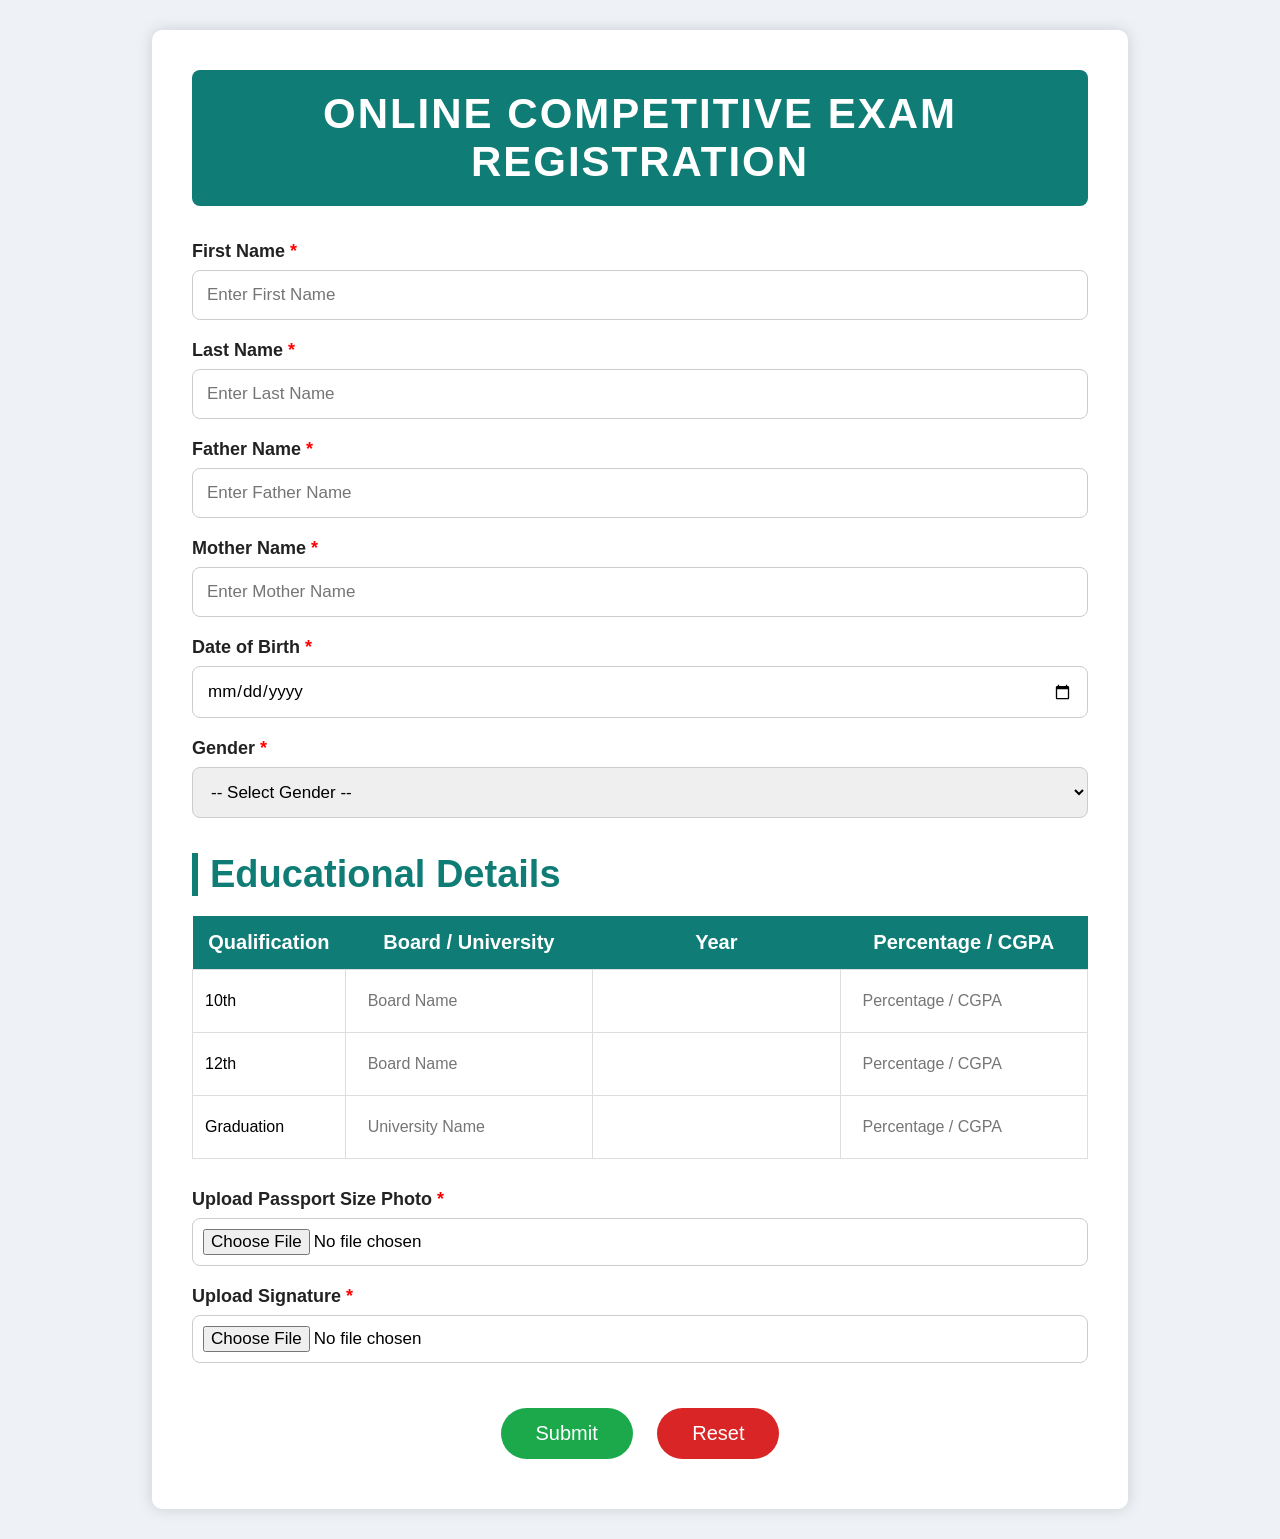
==== online registration form/registration.html @ b3ced052 "Initial Registration form" ====
<!DOCTYPE html>
<html lang="en">
<head>
    <meta charset="UTF-8">
    <meta name="viewport" content="width=device-width, initial-scale=1.0">
    <title>Online Competitive Exam Registration</title>
    <link rel="stylesheet" href="style.css">
</head>
<body>

<div class="container">

    <h1>ONLINE COMPETITIVE EXAM REGISTRATION</h1>

    <form id="registrationForm">

        <label>First Name <span>*</span></label>
        <input type="text" id="fname" placeholder="Enter First Name" required>

        <label>Last Name <span>*</span></label>
        <input type="text" id="lname" placeholder="Enter Last Name" required>

        <label>Father Name <span>*</span></label>
        <input type="text" id="father" placeholder="Enter Father Name" required>

        <label>Mother Name <span>*</span></label>
        <input type="text" id="mother" placeholder="Enter Mother Name" required>

        <label>Date of Birth <span>*</span></label>
        <input type="date" id="dob" required>

        <label>Gender <span>*</span></label>
        <select id="gender" required>
            <option value="">-- Select Gender --</option>
            <option>Male</option>
            <option>Female</option>
            <option>Other</option>
        </select>

        <h2>Educational Details</h2>

        <table>
            <tr>
                <th>Qualification</th>
                <th>Board / University</th>
                <th>Year</th>
                <th>Percentage / CGPA</th>
            </tr>

            <tr>
                <td>10th</td>
                <td><input type="text" id="board10" placeholder="Board Name"></td>
                <td><input type="number" id="year10"></td>
                <td><input type="text" id="cgpa10" placeholder="Percentage / CGPA"></td>
            </tr>

            <tr>
                <td>12th</td>
                <td><input type="text" id="board12" placeholder="Board Name"></td>
                <td><input type="number" id="year12"></td>
                <td><input type="text" id="cgpa12" placeholder="Percentage / CGPA"></td>
            </tr>

            <tr>
                <td>Graduation</td>
                <td><input type="text" id="boardGrad" placeholder="University Name"></td>
                <td><input type="number" id="yearGrad"></td>
                <td><input type="text" id="cgpaGrad" placeholder="Percentage / CGPA"></td>
            </tr>
        </table>

        <label>Upload Passport Size Photo <span>*</span></label>
        <input type="file" id="photo" required>

        <label>Upload Signature <span>*</span></label>
        <input type="file" id="sign" required>

        <div class="buttons">
            <button type="submit" class="submit">Submit</button>
            <button type="reset" class="reset">Reset</button>
        </div>

    </form>

</div>

<script src="script.js"></script>

</body>
</html>
---- online registration form/style.css ----
*{
    margin:0;
    padding:0;
    box-sizing:border-box;
    font-family:Arial, Helvetica, sans-serif;
}

body{
    background:#eef2f7;
    padding:30px;
}

.container{
    width:80%;
    margin:auto;
    background:#fff;
    border-radius:10px;
    padding:40px;
    box-shadow:0 0 15px rgba(0,0,0,0.15);
}

h1{
    background:#0f7d75;
    color:#fff;
    text-align:center;
    padding:20px;
    border-radius:8px;
    font-size:42px;
    margin-bottom:35px;
    letter-spacing:2px;
}

label{
    display:block;
    margin-top:20px;
    margin-bottom:8px;
    font-size:18px;
    font-weight:bold;
    color:#222;
}

label span{
    color:red;
}

input,
select{
    width:100%;
    padding:14px;
    border:1px solid #ccc;
    border-radius:8px;
    font-size:17px;
}

input:focus,
select:focus{
    outline:none;
    border:2px solid #0f7d75;
}

h2{
    margin-top:35px;
    margin-bottom:20px;
    color:#0f7d75;
    font-size:38px;
    border-left:6px solid #0f7d75;
    padding-left:12px;
}

table{
    width:100%;
    border-collapse:collapse;
    margin-bottom:30px;
}

table th{
    background:#0f7d75;
    color:white;
    padding:15px;
    font-size:20px;
}

table td{
    border:1px solid #ddd;
    padding:12px;
}

table td input{
    border:none;
    width:100%;
    padding:10px;
    font-size:16px;
}

table td input:focus{
    border:none;
    outline:none;
}

input[type=file]{
    padding:10px;
}

.buttons{
    text-align:center;
    margin-top:35px;
}

button{
    border:none;
    padding:14px 35px;
    font-size:20px;
    color:white;
    border-radius:30px;
    cursor:pointer;
    margin:10px;
}

.submit{
    background:#1ba94c;
}

.submit:hover{
    background:#14853b;
}

.reset{
    background:#d92525;
}

.reset:hover{
    background:#b01b1b;
}

/* Success Page */

.success{
    color:#17a74a;
    text-align:center;
    font-size:48px;
    margin-bottom:15px;
}

.message{
    text-align:center;
    font-size:22px;
    margin-bottom:25px;
    color:#444;
}

.section-title{
    background:#0f7d75;
    color:white;
    text-align:center;
    padding:15px;
    font-size:30px;
    border-radius:8px;
    margin-top:30px;
    margin-bottom:15px;
}

.output-table{
    width:100%;
    border-collapse:collapse;
}

.output-table th{
    background:#0f7d75;
    color:white;
    padding:14px;
}

.output-table td{
    border:1px solid #ccc;
    padding:14px;
}

.output-table tr:nth-child(even){
    background:#eef9f9;
}
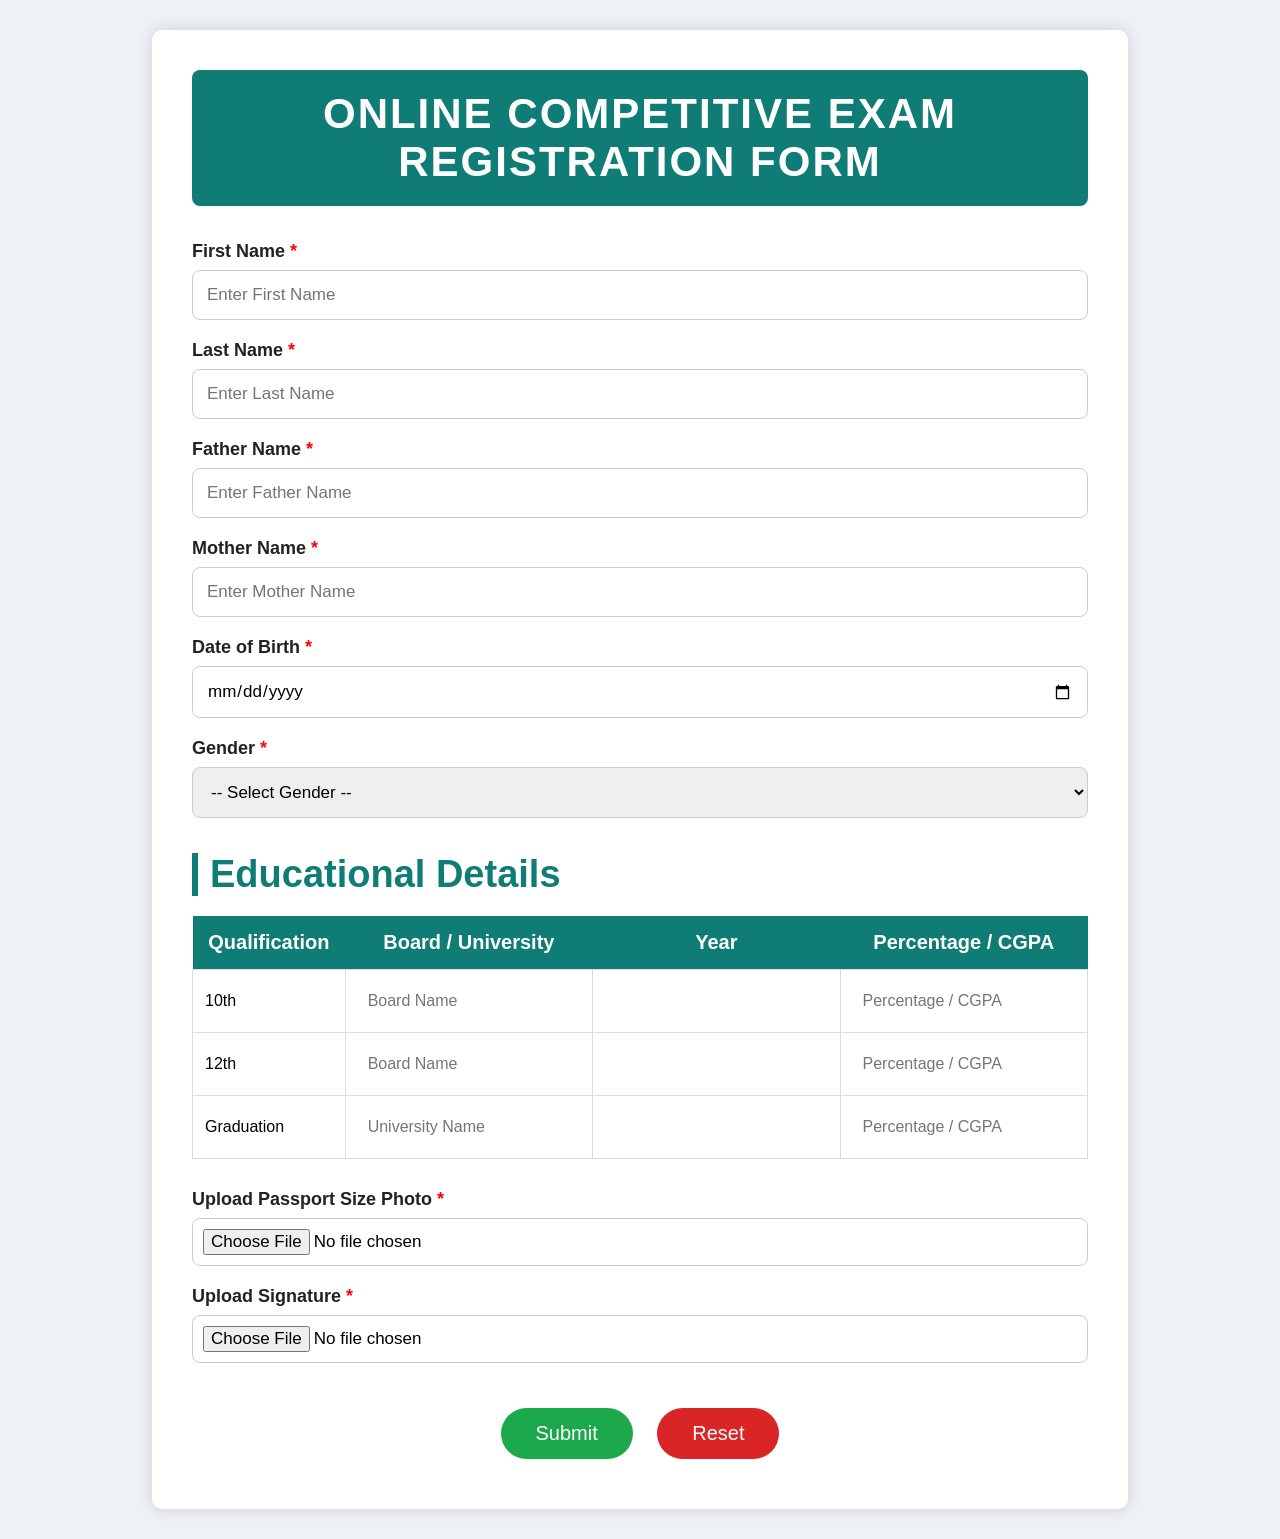
==== commit b08bfc70: "added form" ====
--- a/online registration form/registration.html
+++ b/online registration form/registration.html
@@ -10,7 +10,7 @@
 
 <div class="container">
 
-    <h1>ONLINE COMPETITIVE EXAM REGISTRATION</h1>
+    <h1>ONLINE COMPETITIVE EXAM REGISTRATION FORM</h1>
 
     <form id="registrationForm">
 
